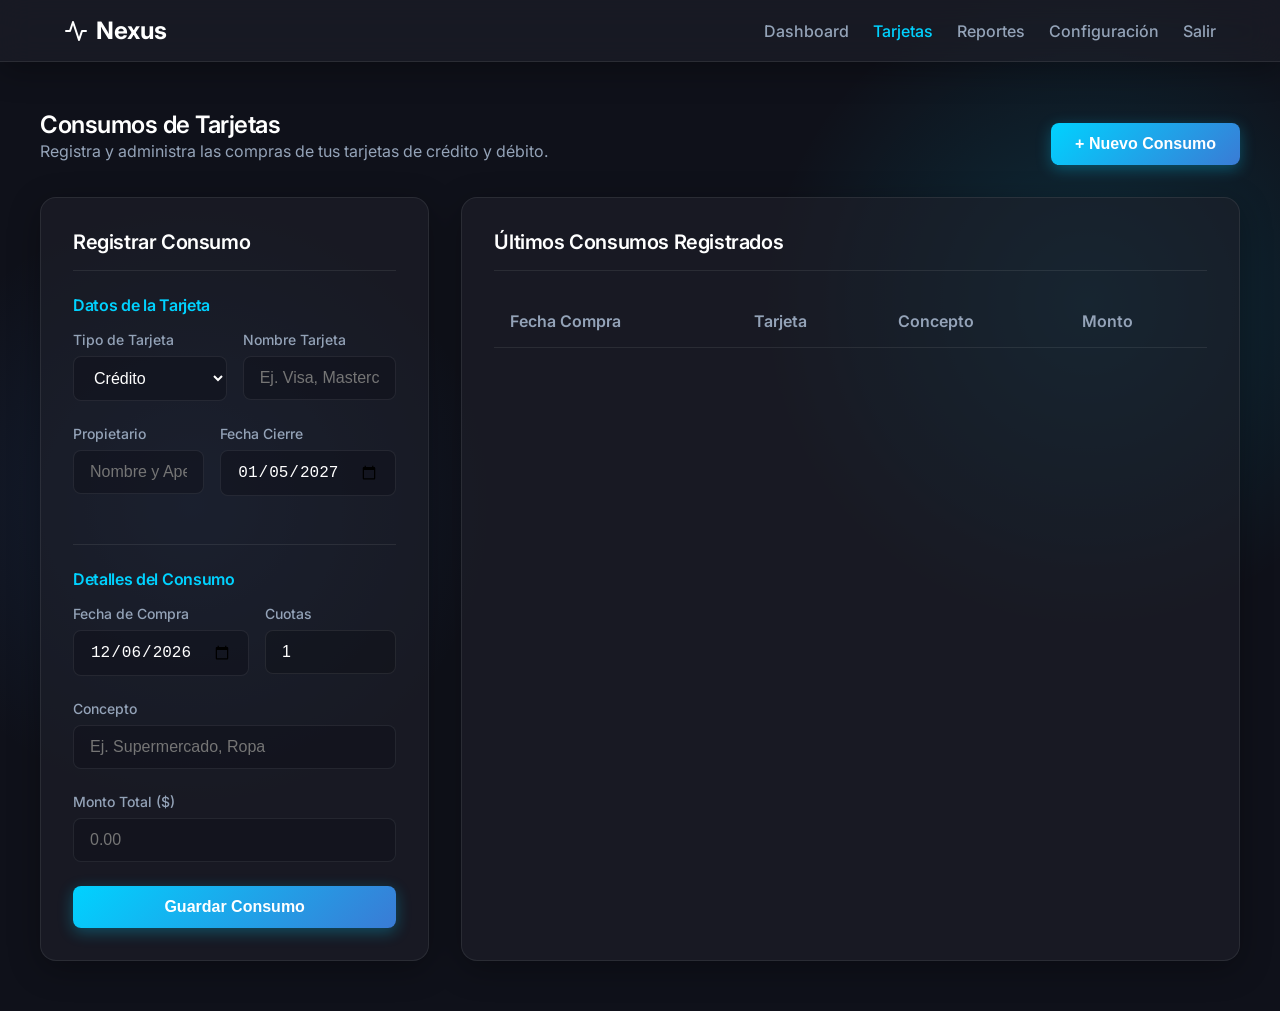
==== tarjetas.html @ c4293393 "feat: Add Tarjetas section with local storage persistence" ====
<!DOCTYPE html>
<html lang="es">
<head>
    <meta charset="UTF-8">
    <meta name="viewport" content="width=device-width, initial-scale=1.0">
    <title>Consumos de Tarjetas - Sistema Contable</title>
    <link rel="stylesheet" href="css/style.css">
    <!-- Extra styles for grid layout in cards form -->
    <style>
        .form-row {
            display: grid;
            grid-template-columns: 1fr 1fr;
            gap: 1rem;
        }
        @media (max-width: 600px) {
            .form-row { grid-template-columns: 1fr; }
        }
    </style>
</head>
<body>

    <!-- Navbar -->
    <nav class="navbar glass-panel">
        <div class="container">
            <a href="dashboard.html" class="navbar-brand">
                <svg width="24" height="24" viewBox="0 0 24 24" fill="none" stroke="currentColor" stroke-width="2" stroke-linecap="round" stroke-linejoin="round">
                    <path d="M22 12h-4l-3 9L9 3l-3 9H2"></path>
                </svg>
                Nexus
            </a>
            <ul class="navbar-nav">
                <li><a href="dashboard.html" class="nav-link">Dashboard</a></li>
                <li><a href="tarjetas.html" class="nav-link active">Tarjetas</a></li>
                <li><a href="#" class="nav-link">Reportes</a></li>
                <li><a href="#" class="nav-link">Configuración</a></li>
                <li><a href="#" id="logoutBtn" class="nav-link">Salir</a></li>
            </ul>
        </div>
    </nav>

    <!-- Main Content -->
    <main class="dashboard-content container fade-in">
        
        <div class="dashboard-header">
            <div>
                <h2>Consumos de Tarjetas</h2>
                <p>Registra y administra las compras de tus tarjetas de crédito y débito.</p>
            </div>
            <button class="btn btn-primary" onclick="document.getElementById('monto_tarjeta').focus()">
                + Nuevo Consumo
            </button>
        </div>

        <!-- Split Layout: Form & Table -->
        <div class="main-grid">
            
            <!-- Register Form -->
            <div class="form-card glass-panel slide-up" style="animation-delay: 0.1s;">
                <h3 class="card-title">Registrar Consumo</h3>
                <form id="cardMovementForm">
                    
                    <h4 style="margin-bottom: 1rem; color: var(--primary-color);">Datos de la Tarjeta</h4>
                    <div class="form-row">
                        <div class="form-group">
                            <label for="tipo_tarjeta">Tipo de Tarjeta</label>
                            <select id="tipo_tarjeta" class="form-control" required>
                                <option value="credito">Crédito</option>
                                <option value="debito">Débito</option>
                            </select>
                        </div>
                        <div class="form-group">
                            <label for="nombre_tarjeta">Nombre Tarjeta</label>
                            <input type="text" id="nombre_tarjeta" class="form-control" placeholder="Ej. Visa, Mastercard" required>
                        </div>
                    </div>

                    <div class="form-row">
                        <div class="form-group">
                            <label for="propietario_tarjeta">Propietario</label>
                            <input type="text" id="propietario_tarjeta" class="form-control" placeholder="Nombre y Apellido" required>
                        </div>
                        <div class="form-group">
                            <label for="fecha_cierre">Fecha Cierre</label>
                            <input type="date" id="fecha_cierre" class="form-control" required>
                        </div>
                    </div>

                    <hr style="border: none; border-top: 1px solid var(--surface-border); margin: 1.5rem 0;">
                    
                    <h4 style="margin-bottom: 1rem; color: var(--primary-color);">Detalles del Consumo</h4>
                    <div class="form-row">
                        <div class="form-group">
                            <label for="fecha_consumo">Fecha de Compra</label>
                            <input type="date" id="fecha_consumo" class="form-control" required>
                        </div>
                        <div class="form-group">
                            <label for="cuotas">Cuotas</label>
                            <input type="number" id="cuotas" class="form-control" value="1" readonly style="background-color: rgba(0,0,0,0.2); cursor: not-allowed;" title="Por el momento solo 1 pago">
                        </div>
                    </div>

                    <div class="form-group">
                        <label for="concepto_tarjeta">Concepto</label>
                        <input type="text" id="concepto_tarjeta" class="form-control" placeholder="Ej. Supermercado, Ropa" required>
                    </div>

                    <div class="form-group">
                        <label for="monto_tarjeta">Monto Total ($)</label>
                        <input type="number" step="0.01" id="monto_tarjeta" class="form-control" placeholder="0.00" required>
                    </div>

                    <button type="submit" class="btn btn-primary btn-block">
                        Guardar Consumo
                    </button>
                </form>
            </div>

            <!-- Recent Movements Table -->
            <div class="table-card glass-panel slide-up" style="animation-delay: 0.2s;">
                <h3 class="card-title">Últimos Consumos Registrados</h3>
                <div class="table-responsive">
                    <table id="cardMovementsTable">
                        <thead>
                            <tr>
                                <th>Fecha Compra</th>
                                <th>Tarjeta</th>
                                <th>Concepto</th>
                                <th>Monto</th>
                            </tr>
                        </thead>
                        <tbody id="cardTableBody">
                            <!-- Rows will be added here via JS -->
                        </tbody>
                    </table>
                </div>
            </div>

        </div>

    </main>

    <script src="js/app.js"></script>
</body>
</html>
---- css/style.css ----
@import url('https://fonts.googleapis.com/css2?family=Inter:wght@300;400;500;600;700&display=swap');

:root {
    --bg-color: #0f111a;
    --surface-color: rgba(30, 33, 43, 0.6);
    --surface-border: rgba(255, 255, 255, 0.08);
    --primary-color: #00d2ff;
    --secondary-color: #3a7bd5;
    --text-primary: #ffffff;
    --text-secondary: #94a3b8;
    --danger-color: #ef4444;
    --success-color: #10b981;
    --glass-blur: blur(16px);
    --transition-speed: 0.3s;
}

* {
    margin: 0;
    padding: 0;
    box-sizing: border-box;
}

body {
    font-family: 'Inter', sans-serif;
    background-color: var(--bg-color);
    color: var(--text-primary);
    min-height: 100vh;
    overflow-x: hidden;
    position: relative;
    background-image: 
        radial-gradient(circle at 15% 50%, rgba(58, 123, 213, 0.15), transparent 25%),
        radial-gradient(circle at 85% 30%, rgba(0, 210, 255, 0.15), transparent 25%);
}

/* Typography */
h1, h2, h3, h4, h5, h6 {
    font-weight: 600;
    letter-spacing: -0.02em;
}

p {
    line-height: 1.6;
    color: var(--text-secondary);
}

/* Glassmorphism Utilities */
.glass-panel {
    background: var(--surface-color);
    backdrop-filter: var(--glass-blur);
    -webkit-backdrop-filter: var(--glass-blur);
    border: 1px solid var(--surface-border);
    border-radius: 16px;
    box-shadow: 0 8px 32px 0 rgba(0, 0, 0, 0.3);
}

/* Forms and Inputs */
.form-group {
    margin-bottom: 1.5rem;
}

.form-group label {
    display: block;
    margin-bottom: 0.5rem;
    font-size: 0.875rem;
    font-weight: 500;
    color: var(--text-secondary);
}

.form-control {
    width: 100%;
    padding: 0.75rem 1rem;
    background: rgba(15, 17, 26, 0.5);
    border: 1px solid var(--surface-border);
    border-radius: 8px;
    color: var(--text-primary);
    font-size: 1rem;
    transition: all var(--transition-speed) ease;
}

.form-control:focus {
    outline: none;
    border-color: var(--primary-color);
    box-shadow: 0 0 0 3px rgba(0, 210, 255, 0.2);
}

/* Buttons */
.btn {
    display: inline-flex;
    align-items: center;
    justify-content: center;
    padding: 0.75rem 1.5rem;
    font-size: 1rem;
    font-weight: 600;
    border-radius: 8px;
    border: none;
    cursor: pointer;
    transition: all var(--transition-speed) ease;
}

.btn-primary {
    background: linear-gradient(135deg, var(--primary-color) 0%, var(--secondary-color) 100%);
    color: white;
    box-shadow: 0 4px 15px rgba(0, 210, 255, 0.3);
}

.btn-primary:hover {
    transform: translateY(-2px);
    box-shadow: 0 6px 20px rgba(0, 210, 255, 0.4);
}

.btn-block {
    width: 100%;
}

/* Layout Utilities */
.container {
    max-width: 1200px;
    margin: 0 auto;
    padding: 0 1.5rem;
}

/* Animations */
.fade-in {
    animation: fadeIn 0.5s ease-out forwards;
}

.slide-up {
    animation: slideUp 0.6s ease-out forwards;
}

@keyframes fadeIn {
    from { opacity: 0; }
    to { opacity: 1; }
}

@keyframes slideUp {
    from { opacity: 0; transform: translateY(20px); }
    to { opacity: 1; transform: translateY(0); }
}

/* Login Page Styles */
.login-container {
    display: flex;
    align-items: center;
    justify-content: center;
    min-height: 100vh;
    padding: 2rem;
}

.login-card {
    width: 100%;
    max-width: 420px;
    padding: 3rem 2rem;
    text-align: center;
}

.login-card h1 {
    font-size: 2rem;
    margin-bottom: 0.5rem;
    background: linear-gradient(to right, #fff, var(--text-secondary));
    -webkit-background-clip: text;
    -webkit-text-fill-color: transparent;
}

.login-card p {
    margin-bottom: 2rem;
}

.login-card form {
    text-align: left;
}

/* Dashboard Navigation */
.navbar {
    padding: 1rem 0;
    position: sticky;
    top: 0;
    z-index: 1000;
    border-radius: 0;
    border-top: none;
    border-left: none;
    border-right: none;
}

.navbar .container {
    display: flex;
    justify-content: space-between;
    align-items: center;
}

.navbar-brand {
    font-size: 1.5rem;
    font-weight: 700;
    color: var(--text-primary);
    text-decoration: none;
    display: flex;
    align-items: center;
    gap: 0.5rem;
}

.navbar-nav {
    display: flex;
    list-style: none;
    gap: 1.5rem;
}

.nav-link {
    color: var(--text-secondary);
    text-decoration: none;
    font-weight: 500;
    transition: color var(--transition-speed);
}

.nav-link:hover, .nav-link.active {
    color: var(--primary-color);
}

/* Dashboard Layout */
.dashboard-content {
    padding: 3rem 0;
}

.dashboard-header {
    display: flex;
    justify-content: space-between;
    align-items: flex-end;
    margin-bottom: 2rem;
}

.stats-grid {
    display: grid;
    grid-template-columns: repeat(auto-fit, minmax(250px, 1fr));
    gap: 1.5rem;
    margin-bottom: 3rem;
}

.stat-card {
    padding: 1.5rem;
    display: flex;
    flex-direction: column;
    gap: 0.5rem;
}

.stat-title {
    font-size: 0.875rem;
    color: var(--text-secondary);
    font-weight: 500;
}

.stat-value {
    font-size: 2rem;
    font-weight: 700;
    color: var(--text-primary);
}

.stat-value.income { color: var(--success-color); }
.stat-value.expense { color: var(--danger-color); }

/* Main Grid: Form and Table */
.main-grid {
    display: grid;
    grid-template-columns: 1fr 2fr;
    gap: 2rem;
}

@media (max-width: 900px) {
    .main-grid {
        grid-template-columns: 1fr;
    }
}

.form-card, .table-card {
    padding: 2rem;
}

.card-title {
    margin-bottom: 1.5rem;
    font-size: 1.25rem;
    border-bottom: 1px solid var(--surface-border);
    padding-bottom: 1rem;
}

/* Table Styles */
.table-responsive {
    overflow-x: auto;
}

table {
    width: 100%;
    border-collapse: collapse;
}

th, td {
    padding: 1rem;
    text-align: left;
    border-bottom: 1px solid var(--surface-border);
}

th {
    font-weight: 600;
    color: var(--text-secondary);
}

td {
    color: var(--text-primary);
}

.badge {
    padding: 0.25rem 0.5rem;
    border-radius: 4px;
    font-size: 0.75rem;
    font-weight: 600;
}

.badge.income {
    background: rgba(16, 185, 129, 0.1);
    color: var(--success-color);
}

.badge.expense {
    background: rgba(239, 68, 68, 0.1);
    color: var(--danger-color);
}
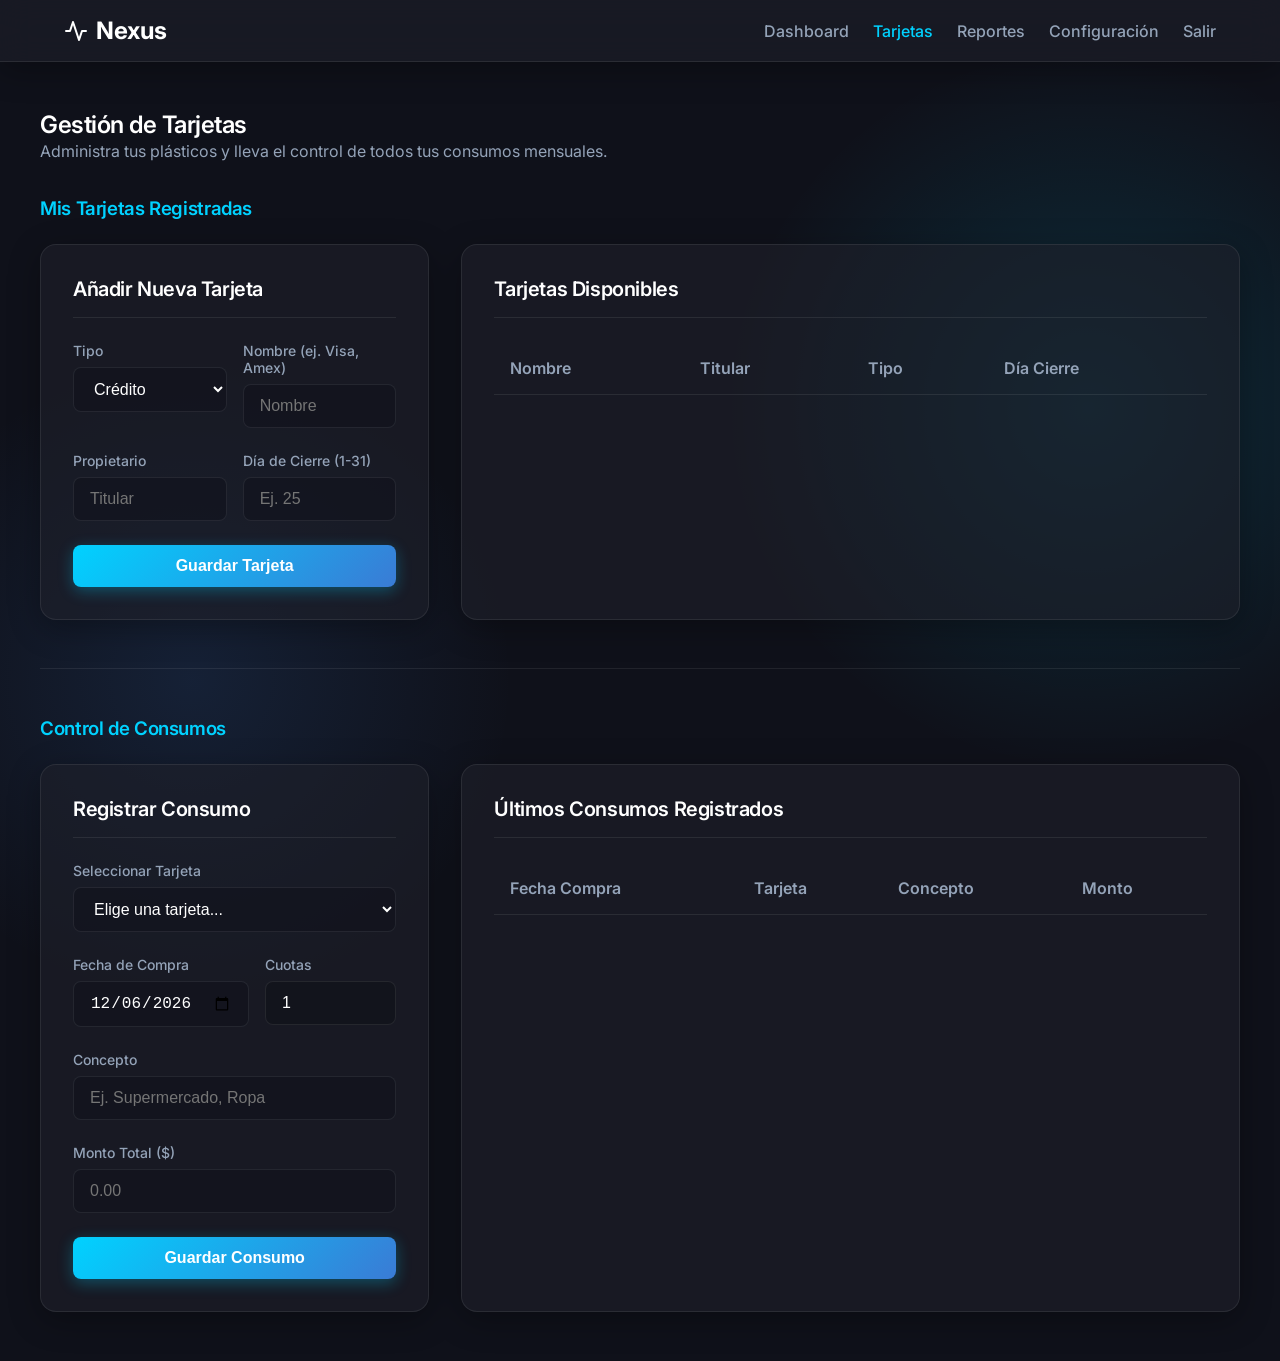
==== commit 7c0fa8a1: "feat: Refactor cards page to use relational data model" ====
--- a/tarjetas.html
+++ b/tarjetas.html
@@ -5,7 +5,6 @@
     <meta name="viewport" content="width=device-width, initial-scale=1.0">
     <title>Consumos de Tarjetas - Sistema Contable</title>
     <link rel="stylesheet" href="css/style.css">
-    <!-- Extra styles for grid layout in cards form -->
     <style>
         .form-row {
             display: grid;
@@ -14,6 +13,11 @@
         }
         @media (max-width: 600px) {
             .form-row { grid-template-columns: 1fr; }
+        }
+        .section-divider {
+            margin: 3rem 0;
+            border: none;
+            border-top: 1px solid var(--surface-border);
         }
     </style>
 </head>
@@ -43,51 +47,90 @@
         
         <div class="dashboard-header">
             <div>
-                <h2>Consumos de Tarjetas</h2>
-                <p>Registra y administra las compras de tus tarjetas de crédito y débito.</p>
+                <h2>Gestión de Tarjetas</h2>
+                <p>Administra tus plásticos y lleva el control de todos tus consumos mensuales.</p>
             </div>
-            <button class="btn btn-primary" onclick="document.getElementById('monto_tarjeta').focus()">
-                + Nuevo Consumo
-            </button>
         </div>
 
-        <!-- Split Layout: Form & Table -->
+        <!-- SECTION 1: MASTER CARDS -->
+        <h3 style="margin-bottom: 1.5rem; color: var(--primary-color);">Mis Tarjetas Registradas</h3>
         <div class="main-grid">
             
-            <!-- Register Form -->
+            <!-- Register Card Form -->
             <div class="form-card glass-panel slide-up" style="animation-delay: 0.1s;">
-                <h3 class="card-title">Registrar Consumo</h3>
-                <form id="cardMovementForm">
-                    
-                    <h4 style="margin-bottom: 1rem; color: var(--primary-color);">Datos de la Tarjeta</h4>
+                <h3 class="card-title">Añadir Nueva Tarjeta</h3>
+                <form id="masterCardForm">
                     <div class="form-row">
                         <div class="form-group">
-                            <label for="tipo_tarjeta">Tipo de Tarjeta</label>
+                            <label for="tipo_tarjeta">Tipo</label>
                             <select id="tipo_tarjeta" class="form-control" required>
                                 <option value="credito">Crédito</option>
                                 <option value="debito">Débito</option>
                             </select>
                         </div>
                         <div class="form-group">
-                            <label for="nombre_tarjeta">Nombre Tarjeta</label>
-                            <input type="text" id="nombre_tarjeta" class="form-control" placeholder="Ej. Visa, Mastercard" required>
+                            <label for="nombre_tarjeta">Nombre (ej. Visa, Amex)</label>
+                            <input type="text" id="nombre_tarjeta" class="form-control" placeholder="Nombre" required>
                         </div>
                     </div>
 
                     <div class="form-row">
                         <div class="form-group">
                             <label for="propietario_tarjeta">Propietario</label>
-                            <input type="text" id="propietario_tarjeta" class="form-control" placeholder="Nombre y Apellido" required>
+                            <input type="text" id="propietario_tarjeta" class="form-control" placeholder="Titular" required>
                         </div>
                         <div class="form-group">
-                            <label for="fecha_cierre">Fecha Cierre</label>
-                            <input type="date" id="fecha_cierre" class="form-control" required>
+                            <label for="dia_cierre">Día de Cierre (1-31)</label>
+                            <input type="number" id="dia_cierre" class="form-control" min="1" max="31" placeholder="Ej. 25" required>
                         </div>
                     </div>
 
-                    <hr style="border: none; border-top: 1px solid var(--surface-border); margin: 1.5rem 0;">
+                    <button type="submit" class="btn btn-primary btn-block">
+                        Guardar Tarjeta
+                    </button>
+                </form>
+            </div>
+
+            <!-- Master Cards Table -->
+            <div class="table-card glass-panel slide-up" style="animation-delay: 0.2s;">
+                <h3 class="card-title">Tarjetas Disponibles</h3>
+                <div class="table-responsive">
+                    <table id="masterCardsTable">
+                        <thead>
+                            <tr>
+                                <th>Nombre</th>
+                                <th>Titular</th>
+                                <th>Tipo</th>
+                                <th>Día Cierre</th>
+                            </tr>
+                        </thead>
+                        <tbody id="masterCardsBody">
+                            <!-- Rows will be added here via JS -->
+                        </tbody>
+                    </table>
+                </div>
+            </div>
+
+        </div>
+
+        <hr class="section-divider">
+
+        <!-- SECTION 2: CONSUMPTIONS -->
+        <h3 style="margin-bottom: 1.5rem; color: var(--primary-color);">Control de Consumos</h3>
+        <div class="main-grid">
+            
+            <!-- Register Consumption Form -->
+            <div class="form-card glass-panel slide-up" style="animation-delay: 0.3s;">
+                <h3 class="card-title">Registrar Consumo</h3>
+                <form id="cardMovementForm">
                     
-                    <h4 style="margin-bottom: 1rem; color: var(--primary-color);">Detalles del Consumo</h4>
+                    <div class="form-group">
+                        <label for="tarjeta_id">Seleccionar Tarjeta</label>
+                        <select id="tarjeta_id" class="form-control" required>
+                            <!-- Options populated via JS -->
+                        </select>
+                    </div>
+
                     <div class="form-row">
                         <div class="form-group">
                             <label for="fecha_consumo">Fecha de Compra</label>
@@ -116,7 +159,7 @@
             </div>
 
             <!-- Recent Movements Table -->
-            <div class="table-card glass-panel slide-up" style="animation-delay: 0.2s;">
+            <div class="table-card glass-panel slide-up" style="animation-delay: 0.4s;">
                 <h3 class="card-title">Últimos Consumos Registrados</h3>
                 <div class="table-responsive">
                     <table id="cardMovementsTable">
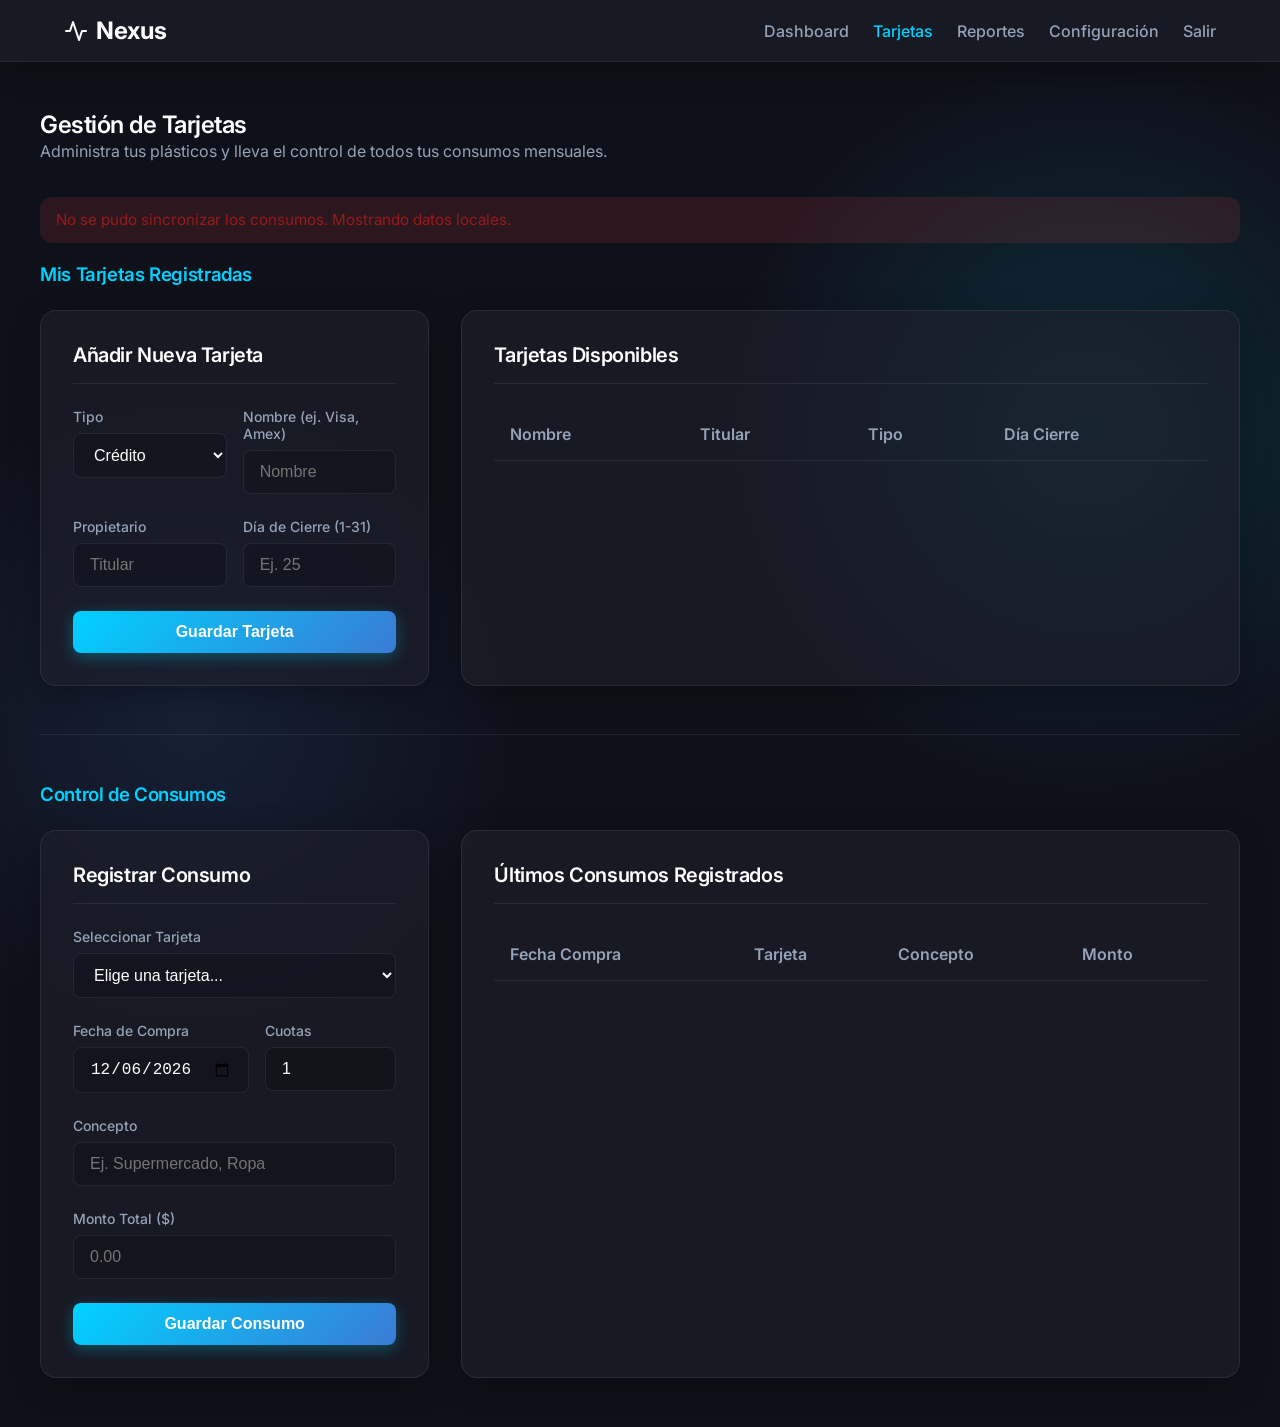
==== commit 43d53c68: "ajuste" ====
--- a/tarjetas.html
+++ b/tarjetas.html
@@ -18,6 +18,13 @@
             margin: 3rem 0;
             border: none;
             border-top: 1px solid var(--surface-border);
+        }
+        #tarjetasStatus {
+            display: none;
+            padding: 0.85rem 1rem;
+            border-radius: 0.75rem;
+            margin-bottom: 1.25rem;
+            font-size: 0.95rem;
         }
     </style>
 </head>
@@ -51,6 +58,7 @@
                 <p>Administra tus plásticos y lleva el control de todos tus consumos mensuales.</p>
             </div>
         </div>
+        <div id="tarjetasStatus"></div>
 
         <!-- SECTION 1: MASTER CARDS -->
         <h3 style="margin-bottom: 1.5rem; color: var(--primary-color);">Mis Tarjetas Registradas</h3>
